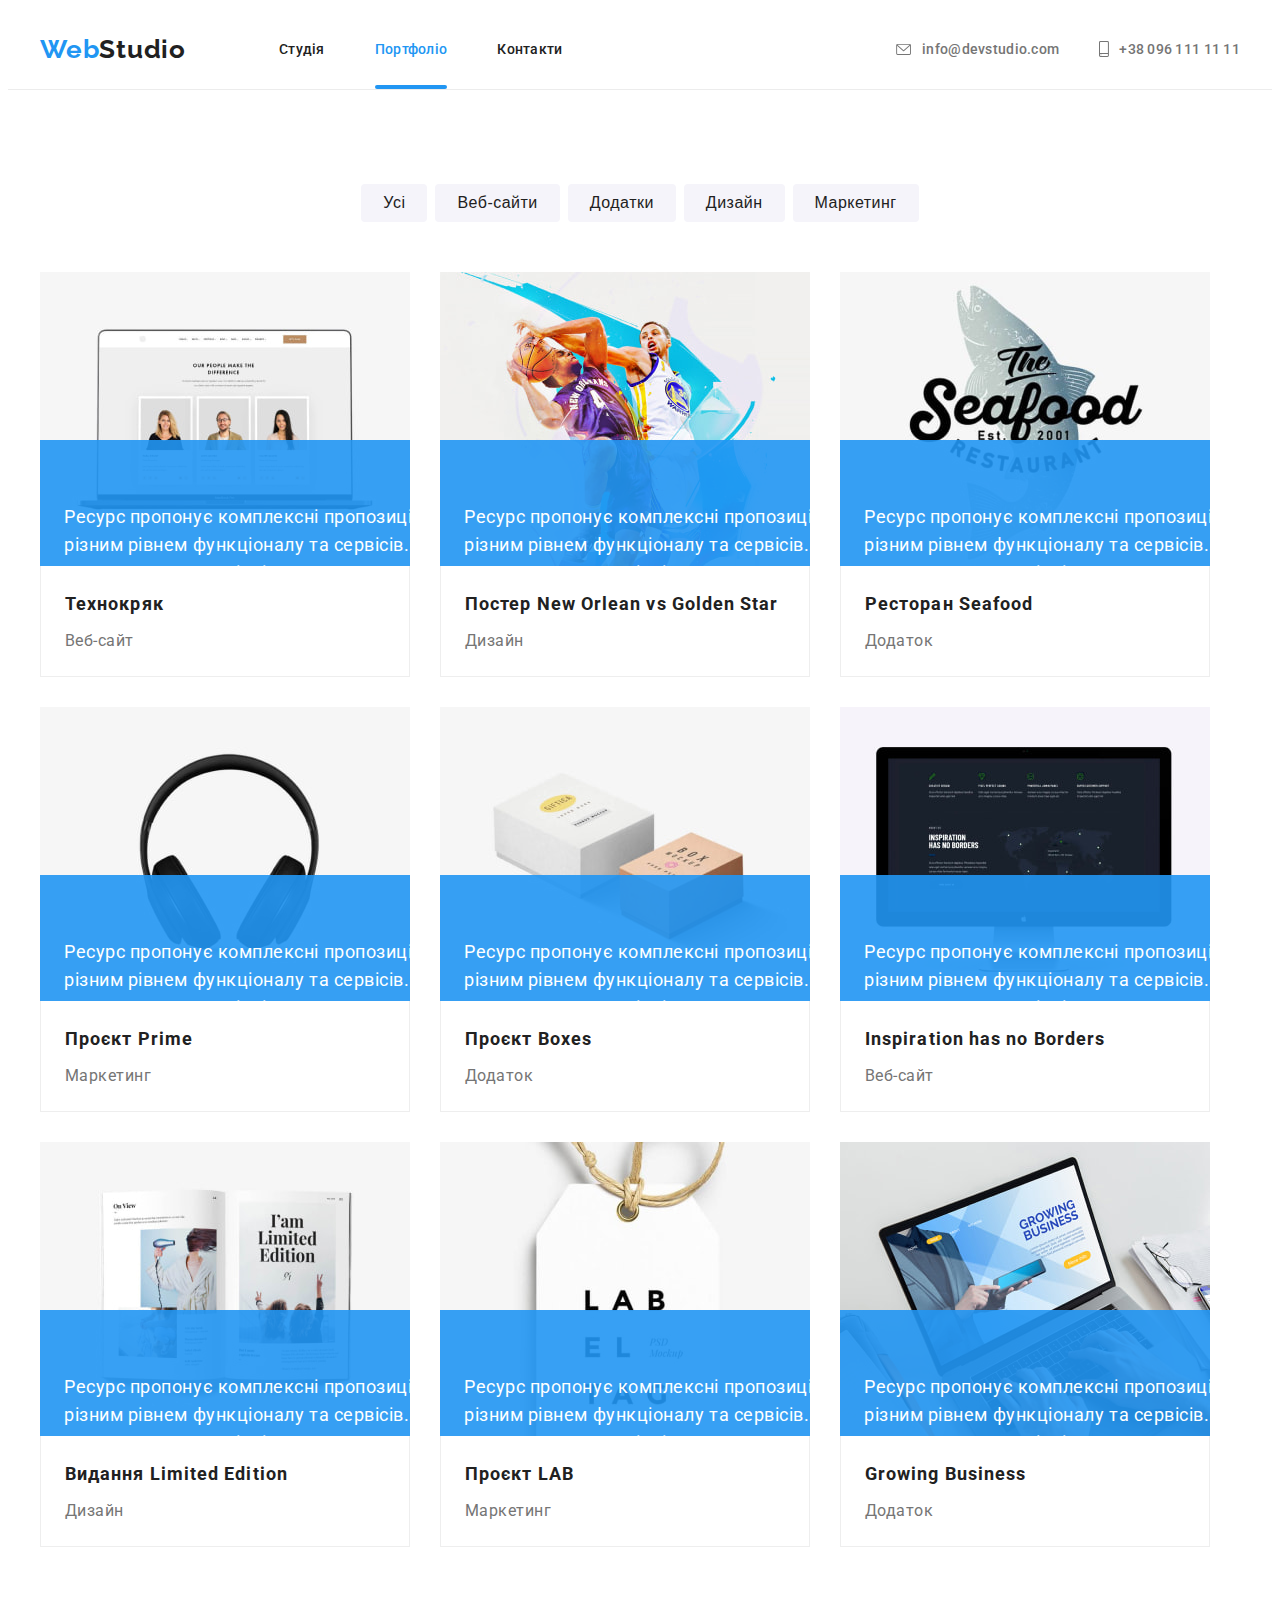
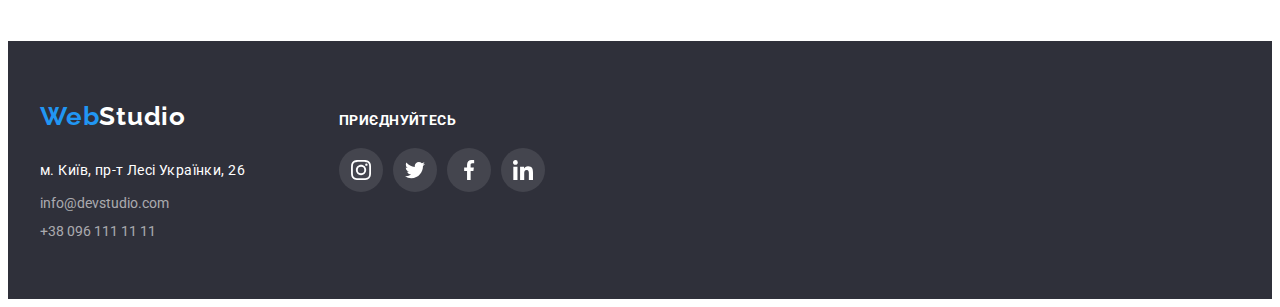
==== portfolio.html @ 12e29011 "Initial commit" ====
<!DOCTYPE html>
<html lang="uk">
  <head>
    <meta charset="UTF-8" />
    <meta name="viewport" content="width=device-width, initial-scale=1.0" />
    <title>Document</title>

    <link
      rel="stylesheet"
      href="https://cdnjs.cloudflare.com/ajax/libs/modern-normalize/2.0.0/modern-normalize.min.css"
      integrity="sha512-4xo8blKMVCiXpTaLzQSLSw3KFOVPWhm/TRtuPVc4WG6kUgjH6J03IBuG7JZPkcWMxJ5huwaBpOpnwYElP/m6wg=="
      crossorigin="anonymous"
      referrerpolicy="no-referrer"
    />

    <link rel="preconnect" href="https://fonts.googleapis.com" />
    <link rel="preconnect" href="https://fonts.gstatic.com" crossorigin />
    <link
      href="https://fonts.googleapis.com/css2?family=Raleway:wght@700&family=Roboto:wght@400;500;700;900&display=swap"
      rel="stylesheet"
    />

    <link rel="stylesheet" href="./css/styles.css" />
  </head>
  <body>
    <header class="header">
      <div class="container header-container">
        <a class="link logo" href="./index.html"
          >Web<span class="logo-dark">Studio</span></a
        >

        <nav class="navigation">
          <ul class="navigation-list">
            <li class="navigation-item">
              <a class="link header-menu" href="./index.html">Студія</a>
            </li>
            <li class="navigation-item">
              <a class="link header-menu current" href="./portfolio.html"
                >Портфоліо</a
              >
            </li>
            <li class="navigation-item">
              <a class="link header-menu" href="#">Контакти</a>
            </li>
          </ul>
        </nav>

        <ul class="contacts-list">
          <li class="contacts-item">
            <a class="link contacts-menu" href="mailto:info@devstudio.com">
              <svg class="contacts-icon" width="17" height="12">
                <use href="./images/symbol-defs.svg#icon-envelope"></use>
              </svg>
              info@devstudio.com</a
            >
          </li>
          <li class="contacts-item">
            <a class="link contacts-menu" href="tel:+380961111111">
              <svg class="contacts-icon" width="10" height="17">
                <use href="./images/symbol-defs.svg#icon-smartphone"></use>
              </svg>
              +38 096 111 11 11</a
            >
          </li>
        </ul>
      </div>
    </header>

    <main>
      <section class="portfolio">
        <div class="container">
          <ul class="filter-list">
            <li class="filter-item">
              <button class="filter-btn" type="button">Усі</button>
            </li>
            <li class="filter-item">
              <button class="filter-btn" type="button">Веб-сайти</button>
            </li>
            <li class="filter-item">
              <button class="filter-btn" type="button">Додатки</button>
            </li>
            <li class="filter-item">
              <button class="filter-btn" type="button">Дизайн</button>
            </li>
            <li class="filter-item">
              <button class="filter-btn" type="button">Маркетинг</button>
            </li>
          </ul>

          <ul class="content-list">
            <li class="content-item">
              <a class="content-link" href="#">
                <div class="content-wrapper">
                  <img
                    class="content-img"
                    src="./images/content/img-1.jpg"
                    alt="Веб-сайт"
                    width="370"
                    height="294"
                  />
                  <p class="content-text">
                    Ресурс пропонує комплексні пропозиції з різним рівнем
                    функціоналу та сервісів. Все це дозволить відвідувачу
                    отримати вичерпні відомості про компанію чи приватну особу.
                  </p>
                </div>
                <div class="description">
                  <h2 class="description-title">Технокряк</h2>
                  <p class="description-subtitle">Веб-сайт</p>
                </div>
              </a>
            </li>
            <li class="content-item">
              <a class="content-link" href="#">
                <div class="content-wrapper">
                  <img
                    class="content-img"
                    src="./images/content/img-2.jpg"
                    alt="Дизайн"
                    width="370"
                    height="294"
                  />
                  <p class="content-text">
                    Ресурс пропонує комплексні пропозиції з різним рівнем
                    функціоналу та сервісів. Все це дозволить відвідувачу
                    отримати вичерпні відомості про компанію чи приватну особу.
                  </p>
                </div>
                <div class="description">
                  <h2 class="description-title">
                    Постер New Orlean vs Golden Star
                  </h2>
                  <p class="description-subtitle">Дизайн</p>
                </div>
              </a>
            </li>
            <li class="content-item">
              <a class="content-link" href="#">
                <div class="content-wrapper">
                  <img
                    class="content-img"
                    src="./images/content/img-3.jpg"
                    alt="Додаток"
                    width="370"
                    height="294"
                  />
                  <p class="content-text">
                    Ресурс пропонує комплексні пропозиції з різним рівнем
                    функціоналу та сервісів. Все це дозволить відвідувачу
                    отримати вичерпні відомості про компанію чи приватну особу.
                  </p>
                </div>
                <div class="description">
                  <h2 class="description-title">Ресторан Seafood</h2>
                  <p class="description-subtitle">Додаток</p>
                </div>
              </a>
            </li>
            <li class="content-item">
              <a class="content-link" href="#">
                <div class="content-wrapper">
                  <img
                    class="content-img"
                    src="./images/content/img-4.jpg"
                    alt="Маркетинг"
                    width="370"
                    height="294"
                  />
                  <p class="content-text">
                    Ресурс пропонує комплексні пропозиції з різним рівнем
                    функціоналу та сервісів. Все це дозволить відвідувачу
                    отримати вичерпні відомості про компанію чи приватну особу.
                  </p>
                </div>
                <div class="description">
                  <h2 class="description-title">Проєкт Prime</h2>
                  <p class="description-subtitle">Маркетинг</p>
                </div>
              </a>
            </li>
            <li class="content-item">
              <a class="content-link" href="#">
                <div class="content-wrapper">
                  <img
                    class="content-img"
                    src="./images/content/img-5.jpg"
                    alt="Додаток"
                    width="370"
                    height="294"
                  />
                  <p class="content-text">
                    Ресурс пропонує комплексні пропозиції з різним рівнем
                    функціоналу та сервісів. Все це дозволить відвідувачу
                    отримати вичерпні відомості про компанію чи приватну особу.
                  </p>
                </div>
                <div class="description">
                  <h2 class="description-title">Проєкт Boxes</h2>
                  <p class="description-subtitle">Додаток</p>
                </div>
              </a>
            </li>
            <li class="content-item">
              <a class="content-link" href="#">
                <div class="content-wrapper">
                  <img
                    class="content-img"
                    src="./images/content/img-6.jpg"
                    alt="Веб-сайт"
                    width="370"
                    height="294"
                  />
                  <p class="content-text">
                    Ресурс пропонує комплексні пропозиції з різним рівнем
                    функціоналу та сервісів. Все це дозволить відвідувачу
                    отримати вичерпні відомості про компанію чи приватну особу.
                  </p>
                </div>
                <div class="description">
                  <h2 class="description-title">Inspiration has no Borders</h2>
                  <p class="description-subtitle">Веб-сайт</p>
                </div>
              </a>
            </li>
            <li class="content-item">
              <a class="content-link" href="#">
                <div class="content-wrapper">
                  <img
                    class="content-img"
                    src="./images/content/img-7.jpg"
                    alt="Дизайн"
                    width="370"
                    height="294"
                  />
                  <p class="content-text">
                    Ресурс пропонує комплексні пропозиції з різним рівнем
                    функціоналу та сервісів. Все це дозволить відвідувачу
                    отримати вичерпні відомості про компанію чи приватну особу.
                  </p>
                </div>
                <div class="description">
                  <h2 class="description-title">Видання Limited Edition</h2>
                  <p class="description-subtitle">Дизайн</p>
                </div>
              </a>
            </li>
            <li class="content-item">
              <a class="content-link" href="#">
                <div class="content-wrapper">
                  <img
                    class="content-img"
                    src="./images/content/img-8.jpg"
                    alt="Маркетинг"
                    width="370"
                    height="294"
                  />
                  <p class="content-text">
                    Ресурс пропонує комплексні пропозиції з різним рівнем
                    функціоналу та сервісів. Все це дозволить відвідувачу
                    отримати вичерпні відомості про компанію чи приватну особу.
                  </p>
                </div>
                <div class="description">
                  <h2 class="description-title">Проєкт LAB</h2>
                  <p class="description-subtitle">Маркетинг</p>
                </div>
              </a>
            </li>
            <li class="content-item">
              <a class="content-link" href="#">
                <div class="content-wrapper">
                  <img
                    class="content-img"
                    src="./images/content/img-9.jpg"
                    alt="Додаток"
                    width="370"
                    height="294"
                  />
                  <p class="content-text">
                    Ресурс пропонує комплексні пропозиції з різним рівнем
                    функціоналу та сервісів. Все це дозволить відвідувачу
                    отримати вичерпні відомості про компанію чи приватну особу.
                  </p>
                </div>
                <div class="description">
                  <h2 class="description-title">Growing Business</h2>
                  <p class="description-subtitle">Додаток</p>
                </div>
              </a>
            </li>
          </ul>
        </div>
      </section>
    </main>

    <footer class="footer">
      <div class="footer-box container">
        <div class="box">
          <a class="link footer-logo" href="./index.html"
            >Web<span class="logo-white">Studio</span></a
          >
          <address class="address">
            <p class="adr">м. Київ, пр-т Лесі Українки, 26</p>
            <ul class="address-list">
              <li class="address-item">
                <a class="link address-link" href="mailto:info@devstudio.com"
                  >info@devstudio.com</a
                >
              </li>
              <li class="address-item">
                <a class="link address-link" href="tel:+380961111111"
                  >+38 096 111 11 11</a
                >
              </li>
            </ul>
          </address>
        </div>

        <div class="join">
          <p class="join-title">приєднуйтесь</p>
          <ul class="join-list">
            <li class="join-item">
              <a class="join-link link" href="">
                <svg class="join-icon" width="20" height="20">
                  <use href="./images/symbol-defs.svg#icon-instagram"></use>
                </svg>
              </a>
            </li>
            <li class="join-item">
              <a class="join-link link" href="">
                <svg class="join-icon" width="20" height="20">
                  <use href="./images/symbol-defs.svg#icon-twitter"></use>
                </svg>
              </a>
            </li>
            <li class="join-item">
              <a class="join-link link" href="">
                <svg class="join-icon" width="20" height="20">
                  <use href="./images/symbol-defs.svg#icon-facebook"></use>
                </svg>
              </a>
            </li>
            <li class="join-item">
              <a class="join-link link" href="">
                <svg class="join-icon" width="20" height="20">
                  <use href="./images/symbol-defs.svg#icon-linkedin"></use>
                </svg>
              </a>
            </li>
          </ul>
        </div>
      </div>
    </footer>
  </body>
</html>
---- css/styles.css ----
:root {
    --main-font: 'Roboto', sans-serif;
    --secondary-font: 'Raleway', sans-serif;
    --accent-cl: #2196F3;
    --main-txt-cl: #757575;
    --secondary-txt-cl: rgba(255, 255, 255, 0.60);
    --white-color: #FFF;
    --dark-color: #212121;
    --main-bg-cl: #2F303A;
    --secondary-bg-cl: #F5F4FA;

}

body {
    font-family: var(--main-font);
    font-size: 14px;
    color: var(--main-txt-cl);
}

h1,
h2,
h3,
h4,
h5,
h6,
p {
    margin-top: 0;
    margin-bottom: 0;
}

ul,
ol {
    margin-top: 0;
    margin-bottom: 0;
    padding-left: 0;
}


li {
    list-style: none;
}

img {
    display: block;
}

.header {
 border-bottom: 1px solid #ECECEC; 
}

.container {
    max-width: 1200px;
    padding-left: 15px;
    padding-right: 15px;
    margin-left: auto;
    margin-right: auto;
}

.link,
.content-item a {
    text-decoration: none;
}

.logo {
    margin-right: 93px;
    color: var(--accent-cl);
    font-family: var(--secondary-font);
    font-size: 26px;
    font-weight: 700;
    line-height: normal;
    letter-spacing: 0.78px;
}

.logo-dark {
    color: var(--dark-color);
}

.logo-white {
    color: var(--white-color);
}

.header-container {
    display: flex;
    align-items: center;
    
}

.navigation {
    
    display: flex;
    align-items: center;
    
}

.navigation-list{
    width: 100%;
    display: flex;
    align-items: center;
    justify-content: start;
}

.navigation-item {
    margin-right: 50px;
}

.navigation-item:last-child{
    margin-right: 0;
}

.contacts-list {
    margin-left: auto;
    display: flex;
    align-items: center;
    
}


.contacts-item {
    margin-right: 40px;
    display: flex;
    align-items: center;
    justify-content: space-between;
 
}

.contacts-icon {
    margin-right: 10px;
    fill: currentColor;
}


.contacts-item:last-child {
    margin-right: 0;
}


.header-menu {
    position: relative;
    display: block;
    padding-top: 32px;
    padding-bottom: 32px;
    color: var(--dark-color);
    font-family: var(--main-font);
    font-size: 14px;
    font-weight: 500;
    line-height: normal;
    letter-spacing: 0.28px;
    transition-property: color;
    transition-duration: 0.25s;
    transition-timing-function: cubic-bezier(0.4, 0, 0.2, 1);
}

.current::after {
    position: absolute;
    bottom: 0;
    left: 0;
    content:"";
    display: block;
    width: 100%;
    height: 4px;
    background-color: #2196F3;
    border-radius: 2px;
       

}


.header-menu:hover,
.header-menu:focus {
    color: var(--accent-cl);
}

.header-menu.current {
    color: var(--accent-cl);
}

.contacts-menu {
    display: flex;
    align-items: center;
    padding-top: 32px;
    padding-bottom: 32px;
    color: var(--main-txt-cl);
    font-family: var(--main-font);
    font-size: 14px;
    font-weight: 500;
    line-height: normal;
    letter-spacing: 0.28px;
    transition-property: color;
    transition-duration: 0.25s;
    transition-timing-function: cubic-bezier(0.4, 0, 0.2, 1);
}

.contacts-menu:hover,
.contacts-menu:focus {
    color: var(--accent-cl);
}


/* --------------------
       HERO
-------------------- */

.hero {
    background-image: url('../images/bg/hero-overlay.png'), url('../images/bg/hero-bg.jpg');
    padding-top: 200px;
    padding-bottom: 200px;
    background-repeat: no-repeat;
    background-position: 50% 50%;
    
    
  
}

.hero-title {
    margin: auto;
    margin-bottom: 30px;
    color: var(--white-color);
    text-align: center;
    font-family: var(--main-font);
    font-size: 44px;
    font-weight: 900;
    line-height: 1.36em;
    letter-spacing: 2.64px;
    text-transform: uppercase;
    width: 696px;
}

.hero-btn {
    display: block;
    margin: auto;
    padding: 10px 24px;
    border-radius: 4px;
    background: var(--accent-cl);
    box-shadow: 0px 4px 4px 0px rgba(0, 0, 0, 0.15);
    cursor: pointer;
    
    color: var(--white-color);
    text-align: center;
    font-family: var(--main-font);
    font-size: 16px;
    font-weight: 700;
    line-height: 1.87em;
    letter-spacing: 0.96px;

}

.backdrop {
    position: fixed;
    top: 0;
    left: 0;
    width: 100%;
    height: 100%;
    background-color: rgba(0, 0, 0, 0.20);
    z-index: 1;
    transition-property: opacity; 
    transition-duration: 0.25s;
    transition-timing-function: cubic-bezier(0.4, 0, 0.2, 1);
    opacity: 1;
    visibility: visible;
    
}

.backdrop.is-hidden {
    opacity: 0;
    pointer-events: none;
    visibility: hidden;
    transition: opacity 0.25s cubic-bezier(0.4, 0, 0.2, 1), visibility 0.2s cubic-bezier(0.4, 0, 0.2, 1);
    
}

.modal-wrapper {
    position: absolute;
    top: 50%;
    left: 50%;
    transform: translate(-50%, -50%);
    background-color: var(--white-color);
    width: 528px;
    height: 581px;
    border-radius: 4px;
    box-shadow: 0px 2px 1px 0px rgba(0, 0, 0, 0.20), 0px 1px 1px 0px rgba(0, 0, 0, 0.14), 0px 1px 3px 0px rgba(0, 0, 0, 0.12);
    /* animation-name: openModal;
    animation-duration: 0.25s;
    animation-fill-mode: both;
    animation-timing-function: cubic-bezier(0.4, 0, 0.2, 1); */
    transition-property: opacity, box-shadow,background-color; 
    transition-duration: 0.25s;
    transition-timing-function: cubic-bezier(0.4, 0, 0.2, 1);
    visibility: visible;
    opacity: 1;
    

    
}

.modal-btn {
    position: absolute;
    top: 8px;
    right: 8px;
    padding: 0;
    width: 30px;
    height: 30px;
    background: transparent;
    border: none;
    cursor: pointer;
}

.ellipse-btn {
    position: absolute;
    top: 50%;
    left: 50%;
    transform: translate(-50%, -50%);
    opacity: 0.1;
        
}

.close-btn {
    position: absolute;
    top: 50%;
    left: 50%;
    transform: translate(-50%, -50%);

}


/* --------------------
       FEATURE
-------------------- */

.feature{
padding-top: 94px;
padding-bottom: 94px;
}

.feature-list{
display: flex;
/* align-items: start;
justify-content: space-between; */
}

.feature-item {
    margin-right: 30px;
    width: 270px;
}

.feature-box {
    width: 270px;
    height: 120px;
    border-radius: 4px;
    background: #F5F4FA;
    display: flex;
    align-items: center;
    justify-content: center;
    margin-bottom: 30px;

}

.feature-item:last-child {
    margin-right: 0;
}


.item-title {
margin-bottom: 10px;
color: var(--dark-color);
font-family: var(--main-font);
font-size: 14px;
font-weight: 700;
line-height: normal;
letter-spacing: 0.42px;
text-transform: uppercase;
}

.item-description {
    color: #757575;
    font-family: var(--main-font);
    font-size: 14px;
    line-height: 1.7em;
    letter-spacing: 0.42px;
}


/* --------------------
       ABOUT
-------------------- */

.about {
    padding-bottom: 94px;
}

.about-list {
    display: flex;
    align-items: center;
    justify-content: space-between;

}

.about-title {
    margin-bottom: 50px;
}

.about-item {
    margin-right: 30px;
    position: relative;

}

.about-desctiption {
    display: flex;
    align-items: center;
    justify-content: center;
    position: absolute;
    left: 0;
    bottom: 0;
    width: 100%;
    height: 70px;
    background: rgba(47, 48, 58, 0.80);
    color:var(--white-color);
    text-align: center;
    font-family: var(--main-font);
    font-size: 14px;
    font-weight: 700;
    line-height: normal;
    letter-spacing: 0.42px;
    text-transform: uppercase;
}


.about-item:last-child {
    margin-right: 0;
}

.about-title,
.team-title {
color: var(--dark-color);
text-align: center;
font-family: var(--main-font);
font-size: 36px;
font-weight: 700;
line-height: normal;
letter-spacing: 1.08px;
}

/* --------------------
       TEAM
-------------------- */

.team {
    padding-top: 94px;
    padding-bottom: 94px;
}

.team-title {
  margin-bottom: 50px;
}

.member-list {
display: flex;
align-items: center;
/* justify-content: space-between; */
}

.member-item{
    margin-right: 30px;
    box-shadow: 0px 2px 1px 0px rgba(0, 0, 0, 0.20), 0px 1px 1px 0px rgba(0, 0, 0, 0.14), 0px 1px 3px 0px rgba(0, 0, 0, 0.12);
}

.member-item:last-child {
    margin-right: 0;
}

.team {
    background-color: var(--secondary-bg-cl);
}

.member-group {
    padding-top: 30px;
    padding-bottom: 30px;
    border-radius: 0px 0px 4px 4px;
    background: var(--white-color);
    text-align: center;
    font-family: var(--main-font);
    line-height: normal;
    letter-spacing: 0.48px;
    padding-right: 32px;
    padding-left: 32px;
    
    }

.member-title {
    margin-bottom: 10px;
    color: var(--dark-color);
    font-weight: 500;
    font-size: 16px;
}

.member-position {
    color: var(--main-txt-cl);
    font-size: 16px;
    margin-bottom: 16px;
       
}

.social-list {
    display: flex;
    align-items: center;


}


.social-item {
    width: 44px;
    height: 44px;
    background-color: var(--white-color);
    display: flex;
    align-items: center;
    justify-content: center;
    margin-right: 10px;
}

.social-link {
    width: 44px;
    height: 44px;
    border-radius: 50%;
    display: flex;
    align-items: center;
    justify-content: center;
    transition-property: background-color;
    transition-duration: 0.25s;
    transition-timing-function: cubic-bezier(0.4, 0, 0.2, 1);

}

.social-item:last-child {
    margin-right: 0;
}

.social-icon {
    fill: #AFB1B8;
    transition-property: fill;
    transition-duration: 0.25s;
    transition-timing-function: cubic-bezier(0.4, 0, 0.2, 1);

}
.social-link:hover,
.social-link:focus
 {
    background-color: var(--accent-cl);
    fill: var(--white-color);
}

.social-link:hover .social-icon,
.social-link:focus .social-icon {
    background-color: var(--accent-cl);
    fill: var(--white-color);
}


/* --------------------
       FILTER
-------------------- */

.portfolio {
    padding-top: 94px;
    padding-bottom: 94px;
}

.filter-list {
    margin-bottom: 50px;
    display: flex;
    align-items: center;
    justify-content: center;
}

.filter-item {
    margin-right: 8px;
}

.filter-item:last-child {
    margin-right: 0;
}

.filter-btn {
padding: 6px 22px;
border: none;
border-radius: 4px;
background: var(--secondary-bg-cl);
cursor: pointer;
color: var(--dark-color);
text-align: center;
font-size: 16px;
font-weight: 500;
line-height: 1.62em;
letter-spacing: 0.48px;
/* transition: box-shadow 3s, color 3s, background-color 3s; */
transition-property: box-shadow, color, background-color;
transition-duration: 0.25s;
transition-timing-function: cubic-bezier(0.4, 0, 0.2, 1);
}

.filter-btn:hover,
.filter-btn:focus {
    color: var(--white-color);
    background-color: var(--accent-cl);
    box-shadow: 0px 2px 2px 0px rgba(0, 0, 0, 0.12), 0px 1px 2px 0px rgba(0, 0, 0, 0.08), 0px 3px 1px 0px rgba(0, 0, 0, 0.10);
}

/* --------------------
       CONTENT
-------------------- */

.content-list {
    display: flex;
    align-items: center;
    flex-wrap: wrap;
    gap: 30px;
}

.content-link {
    display: block;
    transition-property: box-shadow;
    transition-duration: 0.25s;
    transition-timing-function: cubic-bezier(0.4, 0, 0.2, 1);
}


.content-link:hover,
.content-link:focus {
    box-shadow: 1px 4px 6px 0px rgba(0, 0, 0, 0.16), 0px 4px 4px 0px rgba(0, 0, 0, 0.06), 0px 1px 1px 0px rgba(0, 0, 0, 0.12);
    
}

.content-wrapper {
    position: relative;
    overflow: hidden;
}

.content-text {
    position: absolute;
    background: rgba(33, 150, 243, 0.90);
    width: 370px;
    height: 294px;
    bottom: -294px;
    transition-property: bottom;
    transition-duration: 0.25s;
    transition-timing-function: cubic-bezier(0.4, 0, 0.2, 1);

    color: var(--white-color);
    font-family: var(--main-font);
    font-size: 18px;
    font-weight: 400;
    line-height: 28px;
    letter-spacing: 0.54px;
    padding: 63px 24px;
    
}

li:hover .content-text,
li:focus .content-text {
    bottom: 0;
}

.description {
    padding: 20px 24px;

    border: 1px solid #EEE;
    border-top: none;
    background: var(--white-color);
}

.description-title {
    margin-bottom: 4px;
    color: var(--dark-color);
    font-size: 18px;
    font-weight: 700;
    line-height: 2em;
    letter-spacing: 1.08px;
}

.description-subtitle {
    color: var(--main-txt-cl);
    font-size: 16px;
    line-height: 1.87em;
    letter-spacing: 0.48px;
}

/* --------------------
       CUSTOMERS
-------------------- */

.customers {
    padding-top: 94px;
    padding-bottom: 94px;
}

.customers-title {
    color: var(--dark-color);
    text-align: center;
    font-family: var(--main-font);
    font-size: 36px;
    font-weight: 700;
    line-height: normal;
    letter-spacing: 1.08px;
    margin-bottom: 50px;
}

.customers-list {
    display: flex;
    align-items: center;
    /* justify-content: space-between; */
}

.customers-item {

    width: 170px;
    height: 92px;
    /* padding: 16px 32px; */
    margin-right: 30px;
}

.customers-link {
    display: flex;
    align-items: center;
    justify-content: center;
    width: 170px;
    height: 92px;
    border-radius: 4px;
    border: 1px solid #AFB1B8;
    transition-property: border;
    transition-duration: 0.25s;
    transition-timing-function: cubic-bezier(0.4, 0, 0.2, 1);
}

.customers-item:last-child {
    margin-right: 0;
}

.customers-link:hover,
.customers-link:focus {
    fill: var(--accent-cl);
    border: 1px solid var(--accent-cl);
}

.customers-link:hover .customers-icon,
.customers-link:focus .customers-icon {
    fill: var(--accent-cl);
   
}


.customers-icon {
    fill: #AFB1B8;
    transition-property: fill;
    transition-duration: 0.25s;
    transition-timing-function: cubic-bezier(0.4, 0, 0.2, 1);
}


/* --------------------
       FOOTER
-------------------- */



.footer {
    padding-top: 60px;
    padding-bottom: 60px;
    background-color: var(--main-bg-cl);
    
}

.footer-box {
    display: flex;
    align-items: baseline;
}

.footer-logo{
    color: var(--accent-cl);
    font-family: var(--secondary-font);
    font-size: 26px;
    font-weight: 700;
    line-height: normal;
    letter-spacing: 0.78px;
}
  
.join {
    margin-left: 94px;
}

.join-title {
    margin-bottom: 20px;
    color: var(--white-color);
    font-family: var(--main-font);
    font-size: 14px;
    font-weight: 700;
    line-height: normal;
    letter-spacing: 0.42px;
    text-transform: uppercase;
}

.join-link {
    width: 44px;
    height: 44px;
    border-radius: 50%;
    display: flex;
    align-items: center;
    justify-content: center;
    transition-property: background-color;
    transition-duration: 0.25s;
    transition-timing-function: cubic-bezier(0.4, 0, 0.2, 1);
}

.join-item {
    width: 44px;
    height: 44px;
    border-radius: 50%;
    background-color:rgba(255, 255, 255, 0.10);;
    /* display: flex;
    align-items: center;
    justify-content: center; */
    margin-right: 10px;
}

.join-link:hover,
.join-link:focus {
    background-color: var(--accent-cl);
}

.join-icon {
    fill: var(--white-color);
}

.join-list{
    display: flex;
}
.address {margin-top: 28px;}

.adr {
    color: var(--white-color);
    font-style: normal;
    font-size: 14px; 
    line-height: 1.71em;
    letter-spacing: 0.42px;
}


.address-list {
    margin-top: 12px;
}

.address-item:first-child {
    margin-bottom: 12px;
}

.address-link {
    color: rgba(255, 255, 255, 0.60);
    font-style: normal;
    transition-property: color;
    transition-duration: 0.25s;
    transition-timing-function: cubic-bezier(0.4, 0, 0.2, 1);
}
.address-link:hover,
.address-link:focus {
    color: var(--accent-cl);
}


@keyframes openModal {
    0% {
        opacity: 0;
        
    }




    100% {
        opacity: 1;
        
    }
}
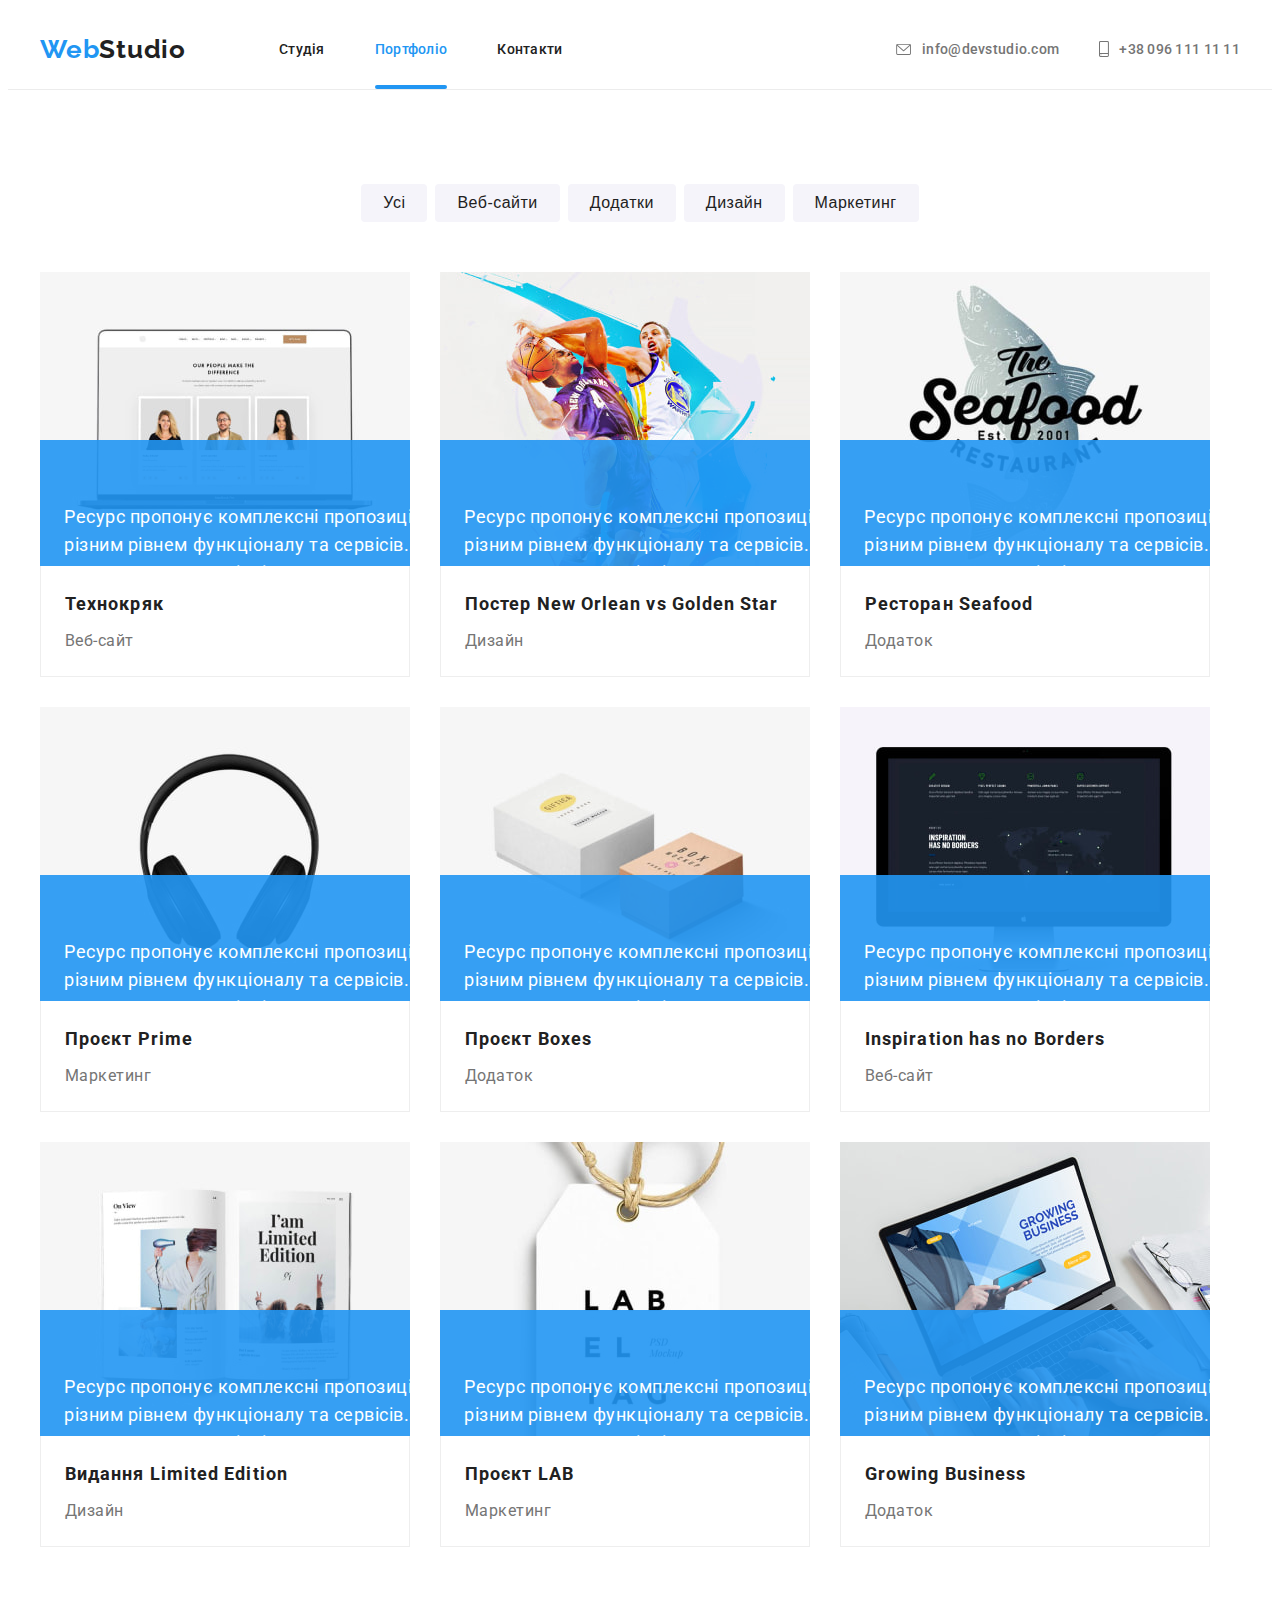
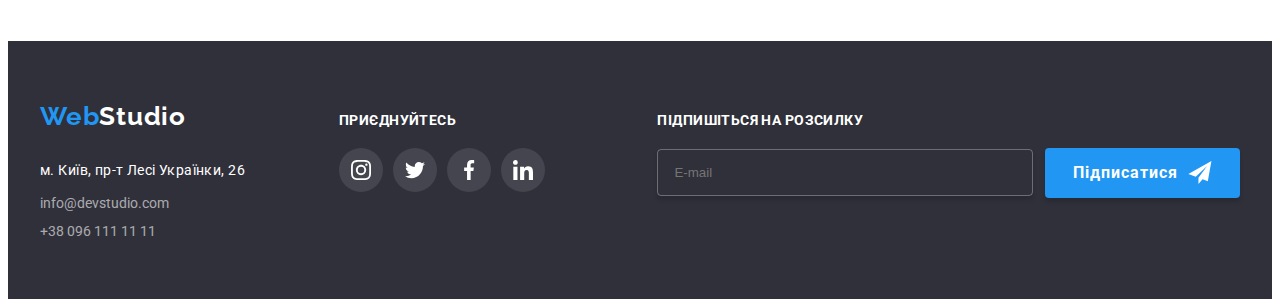
==== commit 0759e199: "added form" ====
--- a/portfolio.html
+++ b/portfolio.html
@@ -349,6 +349,25 @@
             </li>
           </ul>
         </div>
+        <div class="footer-signup">
+          <span class="signup-text">Підпишіться на розсилку</span>
+          <form class="footer-signup-form">
+            <label class="footer-signup-input">
+              <input
+                class="signup-input"
+                name="signup-input"
+                type="text"
+                placeholder="E-mail"
+              />
+            </label>
+            <button class="signup-btn" type="submit">
+              <span class="signup-btn-text"> Підписатися</span>
+              <svg class="signup-icon" width="24" height="24">
+                <use href="./images/icons.svg#icon-icon-send"></use>
+              </svg>
+            </button>
+          </form>
+        </div>
       </div>
     </footer>
   </body>
--- a/css/styles.css
+++ b/css/styles.css
@@ -252,7 +252,7 @@
     height: 100%;
     background-color: rgba(0, 0, 0, 0.20);
     z-index: 1;
-    transition-property: opacity; 
+    transition-property: opacity, visibility; 
     transition-duration: 0.25s;
     transition-timing-function: cubic-bezier(0.4, 0, 0.2, 1);
     opacity: 1;
@@ -263,26 +263,25 @@
 .backdrop.is-hidden {
     opacity: 0;
     pointer-events: none;
-    visibility: hidden;
-    transition: opacity 0.25s cubic-bezier(0.4, 0, 0.2, 1), visibility 0.2s cubic-bezier(0.4, 0, 0.2, 1);
-    
+    visibility: hidden;    
 }
 
 .modal-wrapper {
+    padding: 40px;
     position: absolute;
     top: 50%;
     left: 50%;
     transform: translate(-50%, -50%);
     background-color: var(--white-color);
     width: 528px;
-    height: 581px;
+    /* height: 581px; */
     border-radius: 4px;
     box-shadow: 0px 2px 1px 0px rgba(0, 0, 0, 0.20), 0px 1px 1px 0px rgba(0, 0, 0, 0.14), 0px 1px 3px 0px rgba(0, 0, 0, 0.12);
     /* animation-name: openModal;
     animation-duration: 0.25s;
     animation-fill-mode: both;
     animation-timing-function: cubic-bezier(0.4, 0, 0.2, 1); */
-    transition-property: opacity, box-shadow,background-color; 
+    transition-property: transform; 
     transition-duration: 0.25s;
     transition-timing-function: cubic-bezier(0.4, 0, 0.2, 1);
     visibility: visible;
@@ -290,6 +289,10 @@
     
 
     
+}
+
+.backdrop.is-hidden .modal-wrapper {
+    transform: translate(-50%, -50%) scale(0.78);
 }
 
 .modal-btn {
@@ -319,9 +322,160 @@
     left: 50%;
     transform: translate(-50%, -50%);
 
-}
-
-
+    transition: fill 250ms cubic-bezier(0.4, 0, 0.2, 1);
+
+}
+
+.close-btn:hover,
+.close-btn:focus {
+    fill: var(--accent-cl);
+}
+
+.form-title {
+    color: var(--dark-color);
+    text-align: center;
+    font-family: var(--main-font);
+    font-size: 20px;
+    font-weight: 700;
+    line-height: normal;
+    letter-spacing: 0.6px;
+    margin-bottom: 12px;
+}
+
+.contact-form-group,
+.contact-form-policy,
+.submit-btn {
+    display: block;
+}
+
+.contact-form-group {
+    position: relative;
+    display: flex;
+    flex-direction: column;
+    gap: 4px;
+    margin-bottom: 10px;
+}
+
+.messeage-box {
+    margin-bottom: 20px;
+}
+
+.contact-subtitle {
+    color: var(--main-txt-cl);
+    font-family: var(--main-font);
+    font-size: 12px;
+    font-weight: 400;
+    line-height: normal;
+    letter-spacing: 0.12px;
+}
+
+.contact-form-input {
+    width: 100%;
+    padding: 12px 0 12px 42px;
+    border-radius: 4px;
+    border: 1px solid rgba(33, 33, 33, 0.20);
+    outline: transparent;
+
+    transition: border-color 250ms cubic-bezier(0.4, 0, 0.2, 1);
+}
+
+.contact-form-input:focus {
+    border-color: var(--accent-cl);
+}
+
+.contact-form-input:focus+.form-icon {
+    fill: var(--accent-cl);
+}
+
+.contact-form-message:focus {
+    border-color: var(--accent-cl);
+}
+
+
+.contact-form-message {
+    width: 100%;
+    padding: 12px 16px;
+    border-radius: 4px;
+    border: 1px solid rgba(33, 33, 33, 0.20);
+    outline: transparent;
+
+    transition: border-color 250ms cubic-bezier(0.4, 0, 0.2, 1);
+}
+
+.form-icon {
+    position: absolute;
+    bottom: 11px;
+    left: 12px;
+
+    transition: fill 250ms cubic-bezier(0.4, 0, 0.2, 1);
+}
+
+.contact-form-policy {
+    display: flex;
+    align-items: center;
+
+
+}
+
+.visually-hidden {
+    display: none;
+}
+
+.border-checkbox {
+    width: 16px;
+    height: 15px;
+    display: flex;
+    align-items: center;
+    justify-content: center;
+    margin-right: 7px;
+
+    outline: 2px solid var(--dark-color);
+    outline-offset: -2px;
+    border-radius: 3px;
+
+    /* transition: background-color 250ms cubic-bezier(0.4, 0, 0.2, 10); */
+}
+
+/* .checkbox-icon {
+    opacity: 0;
+    transition: opacity 250ms cubic-bezier(0.4, 0, 0.2, 1);
+} */
+
+.checkbox:checked+.border-checkbox{
+    background-color: var(--accent-cl);
+    outline: none;
+}
+
+/* 
+.checkbox:checked + .border-checkbox .checkbox-icon{
+    opacity: 1;
+    background-color: var(--accent-cl);
+    
+   
+} */
+
+.policy-link {
+    color: var(--accent-cl);
+}
+
+.submit-btn {
+    display: block;
+    margin: 30px auto 0 auto;
+    padding: 10px 52px;
+    border-radius: 4px;
+    border: none;
+    background: var(--accent-cl);
+    box-shadow: 0px 4px 4px 0px rgba(0, 0, 0, 0.15);
+    cursor: pointer;
+
+    color: var(--white-color);
+    text-align: center;
+    font-family: var(--main-font);
+    font-size: 16px;
+    font-weight: 700;
+    line-height: 30px;
+    letter-spacing: 0.96px;
+}
 /* --------------------
        FEATURE
 -------------------- */
@@ -551,7 +705,7 @@
 
 .social-link:hover .social-icon,
 .social-link:focus .social-icon {
-    background-color: var(--accent-cl);
+    /* background-color: var(--accent-cl); */
     fill: var(--white-color);
 }
 
@@ -864,6 +1018,62 @@
     color: var(--accent-cl);
 }
 
+.footer-signup {
+    margin-left: auto;
+}
+
+.footer-signup-form {
+    display: flex;
+    align-items: center;
+    justify-content: center;
+    gap: 12px;
+}
+ 
+.signup-text {
+    display: block;
+    margin-bottom: 20px;
+    color: var(--white-color);
+    font-family: var(--main-font);
+    font-size: 14px;
+    font-weight: 700;
+    line-height: normal;
+    letter-spacing: 0.42px;
+    text-transform: uppercase;
+}
+
+.signup-input {
+    border-radius: 4px;
+    border: 1px solid rgba(255, 255, 255, 0.30);
+    background: rgba(33, 150, 243, 0.00);
+    box-shadow: 0px 4px 4px 0px rgba(0, 0, 0, 0.15);
+    padding: 15px 0 15px 16px;
+    width: 358px;
+}
+
+.signup-btn {
+    display: flex;
+    align-items: center;
+    justify-content: center;
+    padding: 10px 28px;
+    gap: 10px;
+    border-radius: 4px;
+    background: #2196F3;
+    box-shadow: 0px 4px 4px 0px rgba(0, 0, 0, 0.15);
+    color: var(--white-color);
+    text-align: center;
+    font-family: var(--main-font);
+    font-size: 16px;
+    font-weight: 700;
+    line-height: 30px;
+    letter-spacing: 0.96px;
+    border: none;
+}
+
+.signup-icon {
+    fill: var(--white-color);
+    
+}
+
 
 @keyframes openModal {
     0% {
